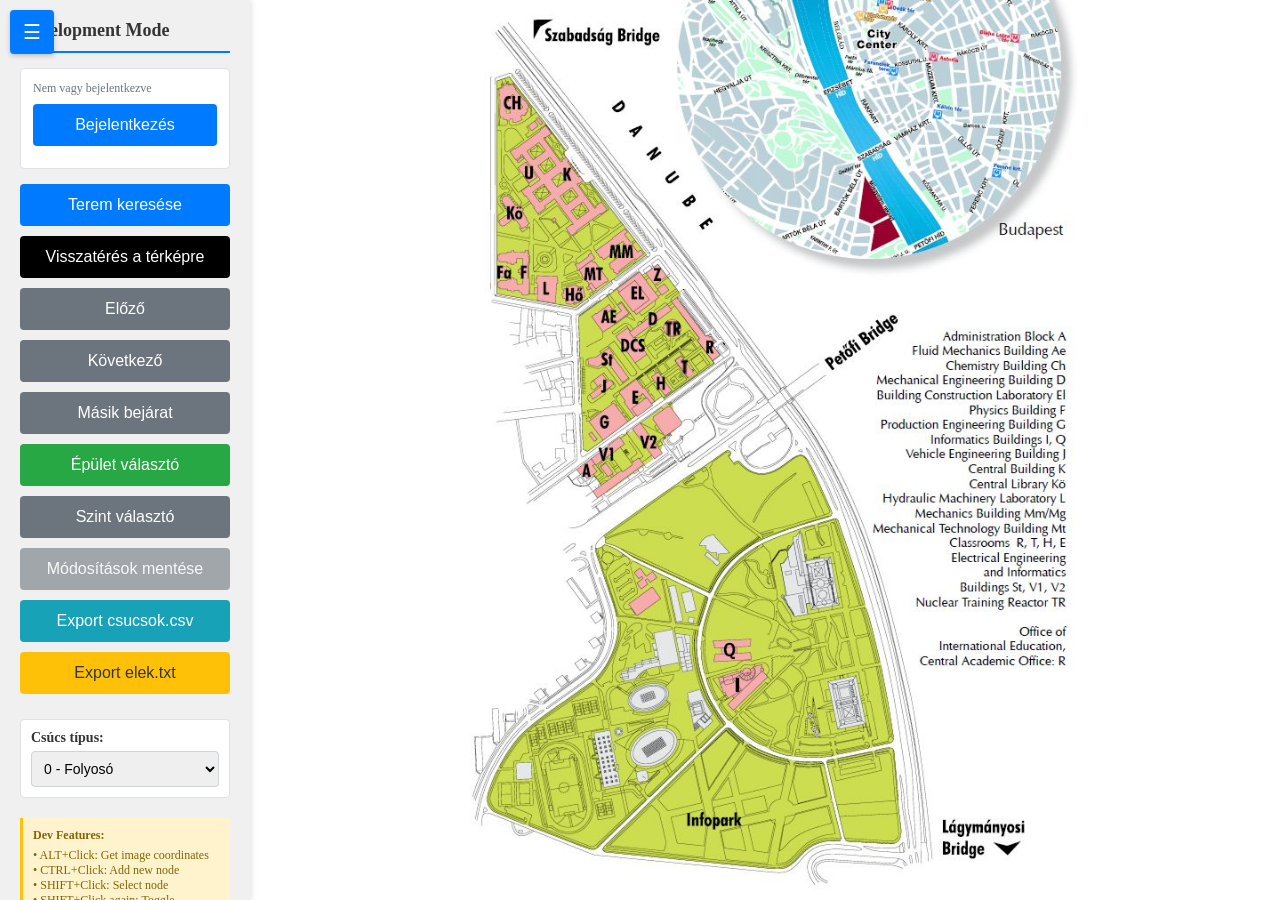
==== dev.html @ 876621e4 "Unify floor selection, preserve navigation; path drawing zoom/arrows/stairs" ====
<!DOCTYPE html>
<html lang="hu">
<head>
    <meta charset="UTF-8">
    <meta name="viewport" content="width=device-width, initial-scale=1.0, maximum-scale=1.0, user-scalable=no">
    <title>BME Find - Development UI</title>
    <link rel="stylesheet" href="styles.css">
    <link rel="stylesheet" href="dev.css">
</head>
<body>
    <button class="menu-toggle" id="menuToggle">&#9776;</button>
    <button class="floating-btn search-btn" id="searchArrow"><img src="magnifier.svg" alt="Keresés" class="btn-icon"></button>
    <button class="floating-btn map-btn" id="mapArrow"><img src="map.svg" alt="Vissza a térképre" class="btn-icon"></button>
    <button class="floating-btn prev-btn" id="prevArrow"><img src="arrow.svg" alt="Előző" class="btn-icon flip-x"></button>
    <button class="floating-btn next-btn" id="nextArrow"><img src="arrow.svg" alt="Következő" class="btn-icon"></button>
    <button class="floating-btn door-btn" id="doorArrow"><img src="door.svg" alt="Másik bejárat" class="btn-icon"></button>
    <div id="sidebar">
        <h2>Development Mode</h2>

        <div id="authStatus" class="auth-status">
            <span id="authStatusText">Nem vagy bejelentkezve</span>
            <button id="loginButton" class="btn-small btn-login">Bejelentkezés</button>
            <button id="logoutButton" class="btn-small btn-logout" style="display: none;">Kijelentkezés</button>
        </div>

        <button id="searchButton" class="primary">Terem keresése</button>
        <button id="returnButton" class="disabled" disabled>Visszatérés a térképre</button>
        <button id="prevButton" class="disabled" disabled>Előző</button>
        <button id="nextButton" class="disabled" disabled>Következő</button>
        <button id="doorButton" class="disabled" disabled>Másik bejárat</button>
        <button id="buildingSelector" class="primary btn-success">Épület választó</button>
        <button id="floorSelector" class="disabled" disabled>Szint választó</button>
        <button id="saveToDatabase" class="primary btn-danger">Módosítások mentése</button>
        <button id="exportNodes" class="primary btn-info">Export csucsok.csv</button>
        <button id="exportEdges" class="primary btn-warning">Export elek.txt</button>

        <div class="node-type-selector">
            <label>Csúcs típus:</label>
            <select id="nodeTypeSelector">
                <option value="0">0 - Folyosó</option>
                <option value="1">1 - Terem</option>
                <option value="2">2 - Ajtó</option>
            </select>
        </div>

        <div class="dev-info">
            <strong>Dev Features:</strong>
            • ALT+Click: Get image coordinates<br>
            • CTRL+Click: Add new node<br>
            • SHIFT+Click: Select node<br>
            • SHIFT+Click again: Toggle connection<br>
            • CTRL+Click on selected node: Delete node<br>
            • Check browser console for logs
        </div>
    </div>
    <canvas id="canvas"></canvas>
    <div id="floorQuickButtons" class="floor-quick-buttons" aria-label="Szint gyorsválasztó"></div>
    
    <!-- Building Selector Modal -->
	    <div id="buildingModal" class="modal">
	        <div class="modal-content">
	            <div class="modal-header">
	                <h3>Épület választó</h3>
	                <span class="close" data-modal="buildingModal">&times;</span>
	            </div>
	            <input id="buildingSearch" class="modal-search" type="text" placeholder="Keresés épületre..." autocomplete="off">
	            <ul id="buildingList" class="building-list">
	                <!-- Buildings will be populated here -->
	            </ul>
	        </div>
	    </div>

    <!-- Floor Selector Modal -->
	    <div id="floorModal" class="modal">
	        <div class="modal-content">
	            <div class="modal-header">
	                <h3>Szint választó</h3>
	                <span class="close" data-modal="floorModal">&times;</span>
	            </div>
	            <input id="floorSearch" class="modal-search" type="text" placeholder="Keresés szintre..." autocomplete="off">
	            <ul id="floorList" class="building-list">
	                <!-- Floors will be populated here -->
	            </ul>
	        </div>
	    </div>
    
    <!-- Door Selection Modal -->
    <div id="doorModal" class="modal">
        <div class="modal-content room-search-content">
            <div class="modal-header">
                <h3>Bejárat választó</h3>
                <span class="close" data-modal="doorModal">&times;</span>
            </div>
            <ul id="doorList" class="door-list"></ul>
        </div>
    </div>

    <!-- Export CSV Modal -->
    <div id="exportModal" class="modal">
        <div class="modal-content">
            <div class="modal-header">
                <h3>Csucsok CSV Export</h3>
                <span class="close" data-modal="exportModal">&times;</span>
            </div>
            <textarea id="exportTextarea" readonly></textarea>
            <button id="copyButton">Másolás vágólapra</button>
        </div>
    </div>

    <!-- Login Modal -->
    <div id="loginModal" class="modal">
        <div class="modal-content modal-small">
            <div class="modal-header">
                <h3>Bejelentkezés</h3>
                <span class="close" data-modal="loginModal">&times;</span>
            </div>
            <form id="loginForm">
                <div class="form-group">
                    <label for="loginUsername">Felhasználónév:</label>
                    <input type="text" id="loginUsername" required autocomplete="username">
                </div>
                <div class="form-group">
                    <label for="loginPassword">Jelszó:</label>
                    <input type="password" id="loginPassword" required autocomplete="current-password">
                </div>
                <div id="loginError" class="error-message" style="display: none;"></div>
                <button type="submit" class="btn-primary">Bejelentkezés</button>
            </form>
        </div>
    </div>

    <!-- Save Result Modal -->
    <div id="saveResultModal" class="modal">
        <div class="modal-content modal-small">
            <div class="modal-header" id="saveResultHeader">
                <h3 id="saveResultTitle">Mentés eredménye</h3>
                <span class="close" data-modal="saveResultModal">&times;</span>
            </div>
            <div id="saveResultMessage" class="save-result-message"></div>
            <button onclick="document.getElementById('saveResultModal').style.display='none'" class="btn-primary">OK</button>
        </div>
    </div>

    <!-- Room Search Modal -->
    <div id="roomSearchModal" class="modal">
        <div class="modal-content room-search-content">
            <div class="modal-header">
                <h3>Terem keresése</h3>
                <span class="close" data-modal="roomSearchModal">&times;</span>
            </div>
            <input id="roomSearchInput" class="modal-search" type="text" placeholder="Keresés teremre..." autocomplete="off">
            <div id="roomSearchHint" class="modal-hint">Kezdj el gépelni (min. 1 karakter)...</div>
            <div id="roomSearchList" class="virtual-list" role="listbox" aria-label="Találatok"></div>
        </div>
    </div>

    <!-- Save Confirm Modal -->
    <div id="saveConfirmModal" class="modal">
        <div class="modal-content modal-small">
            <div class="modal-header warning" id="saveConfirmHeader">
                <h3>Mentés megerősítése</h3>
                <span class="close" data-modal="saveConfirmModal">&times;</span>
            </div>
            <div id="saveConfirmMessage" class="save-result-message"></div>
            <div class="confirm-buttons">
                <button id="saveConfirmCancel" type="button" class="btn-primary btn-danger">Mégse</button>
                <button id="saveConfirmOk" type="button" class="btn-primary btn-success">Mentés</button>
            </div>
        </div>
    </div>

    <script src="priority_queue.js"></script>
    <script src="api-client.js"></script>
    <script src="app.js"></script>
    <script src="dev.js"></script>
</body>
</html>
---- styles.css ----
/* Base styles */
html, body {
    margin: 0;
    padding: 0;
    width: 100%;
    height: 100%;
}

/* Sidebar */
#sidebar {
    position: fixed;
    left: 0;
    top: 0;
    width: 250px;
    height: 100vh;
    background-color: #f0f0f0;
    padding: 20px;
    box-sizing: border-box;
    z-index: 100;
    box-shadow: 2px 0 5px rgba(0, 0, 0, 0.1);
    overflow-y: auto;
    transition: transform 0.3s ease;
}

#sidebar h2 {
    margin-top: 0;
    color: #333;
    font-size: 18px;
    border-bottom: 2px solid #007bff;
    padding-bottom: 10px;
}

#sidebar button {
    width: 100%;
    padding: 12px 16px;
    font-size: 16px;
    color: white;
    border: none;
    border-radius: 4px;
    cursor: pointer;
    font-weight: 500;
    margin-bottom: 10px;
}

#sidebar button.primary {
    background-color: #007bff;
}

#sidebar button.primary:hover {
    background-color: #0056b3;
}

#sidebar button.btn-success {
    background-color: #28a745;
}

#sidebar button.btn-success:hover {
    background-color: #218838;
}

#sidebar button.btn-black {
    background-color: #000;
}

#sidebar button.btn-black:hover {
    background-color: #222;
}

#sidebar button.secondary, #sidebar button.disabled {
    background-color: #6c757d;
}

#sidebar button.secondary:hover {
    background-color: #5a6268;
}

#sidebar button.disabled {
    cursor: default;
}

#sidebar button.disabled:hover {
    background-color: #6c757d;
}

/* Canvas - dimensions controlled by JS */
#canvas {
    display: block;
    position: absolute;
    top: 0;
    right: 0;
    margin: 0;
    padding: 0;
}

/* Sidebar hidden state */
#sidebar.hidden {
    transform: translateX(-100%);
}

/* Menu toggle button - always visible */
.menu-toggle {
    display: flex;
    align-items: center;
    justify-content: center;
    position: fixed;
    top: 10px;
    left: 10px;
    z-index: 200;
    background-color: #007bff;
    color: white;
    border: none;
    border-radius: 4px;
    width: 44px;
    height: 44px;
    padding: 0;
    font-size: 20px;
    cursor: pointer;
    box-shadow: 0 2px 5px rgba(0, 0, 0, 0.2);
}

.menu-toggle:hover {
    background-color: #0056b3;
}

/* Floating buttons - shown when sidebar hidden */
.floating-btn {
    display: none;
    position: fixed;
    left: 10px;
    z-index: 200;
    border: none;
    border-radius: 4px;
    width: 44px;
    height: 44px;
    padding: 0;
    cursor: pointer;
    box-shadow: 0 2px 5px rgba(0, 0, 0, 0.2);
}

.floating-btn.visible {
    display: flex;
    align-items: center;
    justify-content: center;
}

.floating-btn.disabled {
    background-color: #6c757d !important;
    cursor: default;
}

.floating-btn.disabled:hover {
    background-color: #6c757d !important;
}

/* Floor quick selector (top-right) */
.floor-quick-buttons {
    position: fixed;
    top: 10px;
    right: 10px;
    z-index: 90; /* behind the sidebar */
    display: flex;
    flex-direction: column;
    gap: 6px;
}

.floor-control-btn {
    width: 44px;
    height: 44px;
    border: none;
    border-radius: 8px;
    background-color: #007bff;
    color: white;
    font-weight: 700;
    cursor: pointer;
    box-shadow: 0 2px 5px rgba(0, 0, 0, 0.2);
    display: flex;
    align-items: center;
    justify-content: center;
    padding: 0;
    user-select: none;
}

.floor-control-btn:hover {
    background-color: #0056b3;
}

.floor-control-btn.indicator {
    background-color: #28a745;
}

.floor-control-btn.indicator:hover {
    background-color: #218838;
}

.floor-control-btn.disabled,
.floor-control-btn:disabled {
    background-color: #6c757d !important;
    cursor: default;
    box-shadow: none;
}

.floor-control-btn svg {
    width: 20px;
    height: 20px;
    fill: currentColor;
}

.btn-icon {
    width: 24px;
    height: 24px;
    filter: brightness(0) invert(1);
}

.flip-x {
    transform: scaleX(-1);
}

.sidebar-btn-icon {
    width: 18px;
    height: 18px;
    margin-right: 10px;
    vertical-align: middle;
    filter: brightness(0) invert(1);
}

/* Search button - under menu toggle */
.search-btn {
    top: 60px;
    background-color: #007bff;
}

.search-btn:hover {
    background-color: #0056b3;
}

/* Map button - back to map */
.map-btn {
    top: 114px;
    background-color: #000;
}

.map-btn:hover {
    background-color: #222;
}

/* Next arrow button */
.next-btn {
    top: 222px;
    background-color: #007bff;
}

.next-btn:hover {
    background-color: #0056b3;
}

.prev-btn {
    top: 168px;
    background-color: #007bff;
}

.prev-btn:hover {
    background-color: #0056b3;
}

/* Door button */
.door-btn {
    top: 276px;
    background-color: #28a745;
}

.door-btn:hover {
    background-color: #218838;
}

/* Door list in modal */
.door-list {
    list-style: none;
    padding: 0;
    margin: 0;
}

.door-item {
    padding: 12px 16px;
    margin: 8px 0;
    background-color: #f8f9fa;
    border: 1px solid #dee2e6;
    border-radius: 4px;
    cursor: pointer;
    transition: all 0.2s;
}

.door-item:hover {
    background-color: #007bff;
    color: white;
    border-color: #007bff;
}

.door-item.current {
    background-color: #28a745;
    color: white;
    border-color: #28a745;
}

.door-item.current:hover {
    background-color: #218838;
    border-color: #218838;
}

.door-item .door-name {
    font-weight: bold;
}

.door-item .door-distance {
    font-size: 12px;
    color: #6c757d;
    margin-top: 4px;
}

.door-item:hover .door-distance,
.door-item.current .door-distance {
    color: rgba(255, 255, 255, 0.8);
}

/* Modal styles */
.modal {
    display: none;
    position: fixed;
    z-index: 1000;
    left: 0;
    top: 0;
    width: 100%;
    height: 100%;
    background-color: rgba(0, 0, 0, 0.5);
}

.modal-content {
    background-color: #fefefe;
    margin: 5% auto;
    padding: 20px;
    border: 1px solid #888;
    border-radius: 8px;
    width: 80%;
    max-width: 600px;
    max-height: 80vh;
    overflow-y: auto;
    box-sizing: border-box;
}

.modal-header {
    display: flex;
    justify-content: space-between;
    align-items: center;
    margin-bottom: 20px;
    padding-bottom: 10px;
    border-bottom: 2px solid #007bff;
}

.modal-header h3 {
    margin: 0;
    color: #333;
}

.modal-search {
    width: 100%;
    padding: 10px;
    border: 2px solid #ddd;
    border-radius: 6px;
    font-size: 16px;
    margin-bottom: 10px;
    box-sizing: border-box;
}

.modal-search:focus {
    outline: none;
    border-color: #007bff;
    box-shadow: 0 0 0 3px rgba(0, 123, 255, 0.25);
}

/* Building/Floor selector list */
.building-list {
    list-style: none;
    padding: 0;
    margin: 0;
}

.building-item {
    padding: 12px 16px;
    margin: 8px 0;
    background-color: #f8f9fa;
    border: 1px solid #dee2e6;
    border-radius: 4px;
    cursor: pointer;
    transition: all 0.2s;
}

.building-item.top-match {
    background-color: #e2e6ea;
    border-color: #ced4da;
}

.building-item.current {
    background-color: #28a745;
    color: white;
    border-color: #28a745;
}

.building-item.current .building-file {
    color: rgba(255, 255, 255, 0.8);
}

.building-item.current.top-match {
    background-color: #218838;
    color: white;
    border-color: #218838;
}

.building-item.current.top-match .building-file {
    color: rgba(255, 255, 255, 0.8);
}

/* Hover (blue) should override every state */
.building-item:hover,
.building-item.top-match:hover,
.building-item.current:hover,
.building-item.current.top-match:hover {
    background-color: #007bff;
    color: white;
    border-color: #007bff;
}

.building-item:hover .building-file,
.building-item.top-match:hover .building-file,
.building-item.current:hover .building-file,
.building-item.current.top-match:hover .building-file {
    color: rgba(255, 255, 255, 0.8);
}

.building-item .building-name {
    font-weight: bold;
    font-size: 16px;
}

.building-item .building-file {
    font-size: 12px;
    color: #6c757d;
    margin-top: 4px;
}

.modal-hint {
    font-size: 13px;
    color: #6c757d;
    margin-bottom: 10px;
}

.virtual-list {
    overflow: auto;
    border: 1px solid #ddd;
    border-radius: 8px;
    background: #fff;
    position: relative;
}

.room-search-content {
    display: flex;
    flex-direction: column;
}

.room-search-content .virtual-list {
    flex: 0 0 auto;
    overflow: visible;
    border: 1px solid #dee2e6;
    border-radius: 10px;
    background: #fff;
    box-shadow: 0 1px 3px rgba(0, 0, 0, 0.08);
}

.virtual-list-spacer {
    position: relative;
    width: 100%;
}


.virtual-list-item {
    position: absolute;
    left: 0;
    right: 0;
    padding: 0 16px;
    border-bottom: 1px solid #eee;
    cursor: pointer;
    box-sizing: border-box;
    background: #f8f9fa;
    display: flex;
    align-items: center;
    white-space: nowrap;
    overflow: hidden;
}

.virtual-list-item.top-match,
.virtual-list-item[aria-selected="true"] {
    background-color: #e2e6ea;
    border-bottom-color: #ced4da;
}

.virtual-list-item:hover,
.virtual-list-item.top-match:hover,
.virtual-list-item[aria-selected="true"]:hover {
    background-color: #007bff;
    color: white;
}

.room-item-name {
    font-weight: bold;
    flex: 1 1 auto;
    overflow: hidden;
    text-overflow: ellipsis;
}

.room-item-meta {
    font-size: 12px;
    color: #6c757d;
    margin-left: 8px;
    flex: 0 0 auto;
}

.virtual-list-item:hover .room-item-meta,
.virtual-list-item.top-match:hover .room-item-meta,
.virtual-list-item[aria-selected="true"]:hover .room-item-meta {
    color: rgba(255, 255, 255, 0.85);
}

.close {
    color: #aaa;
    font-size: 28px;
    font-weight: bold;
    cursor: pointer;
}

.close:hover,
.close:focus {
    color: #000;
}

/* Mobile responsive styles */
@media screen and (max-width: 768px) {
    #sidebar {
        transform: translateX(-100%);
        width: 280px;
    }

    #sidebar.open {
        transform: translateX(0);
    }

    .modal-content {
        width: calc(100vw - 24px);
        margin: 12px auto;
        padding: 15px;
        max-height: calc(100dvh - 24px);
    }

    #sidebar button {
        padding: 14px 16px;
        font-size: 15px;
    }
}

@media screen and (max-width: 480px) {
    #sidebar {
        width: 100%;
    }

    .modal-content {
        width: calc(100vw - 16px);
        margin: 8px auto;
        max-height: calc(100dvh - 16px);
    }

    .modal-header h3 {
        font-size: 16px;
    }
}

@media screen and (max-height: 600px) {
    #sidebar {
        transform: translateX(-100%);
        width: 280px;
    }

    #sidebar.open {
        transform: translateX(0);
    }

    .modal-content {
        width: calc(100vw - 24px);
        margin: 6px auto;
        max-height: calc(100dvh - 12px);
    }
}

@media screen and (max-height: 480px) {
    .modal-content {
        width: calc(100vw - 16px);
        margin: 4px auto;
        max-height: calc(100dvh - 8px);
    }
}
---- dev.css ----
/* Dev-specific styles */

/* Dev button color variations */
#sidebar button.btn-success {
    background-color: #28a745;
}

#sidebar button.btn-success:hover {
    background-color: #218838;
}

#sidebar button.btn-danger {
    background-color: #dc3545;
}

#sidebar button.btn-danger:hover {
    background-color: #c82333;
}

#sidebar button.btn-info {
    background-color: #17a2b8;
}

#sidebar button.btn-info:hover {
    background-color: #138496;
}

#sidebar button.btn-warning {
    background-color: #ffc107;
    color: #333;
}

#sidebar button.btn-warning:hover {
    background-color: #e0a800;
}

/* Dev info box */
#sidebar .dev-info {
    margin-top: 20px;
    padding: 10px;
    background-color: #fff3cd;
    border-left: 3px solid #ffc107;
    font-size: 12px;
    color: #856404;
}

#sidebar .dev-info strong {
    display: block;
    margin-bottom: 5px;
}

/* Node type selector */
.node-type-selector {
    margin: 15px 0;
    padding: 10px;
    background-color: white;
    border-radius: 4px;
    border: 1px solid #dee2e6;
}

.node-type-selector label {
    display: block;
    margin-bottom: 5px;
    font-weight: bold;
    color: #333;
    font-size: 14px;
}

.node-type-selector select {
    width: 100%;
    padding: 8px;
    border: 1px solid #ced4da;
    border-radius: 4px;
    font-size: 14px;
    cursor: pointer;
}

/* Building list */
.building-list {
    list-style: none;
    padding: 0;
    margin: 0;
}

.modal-search {
    width: 100%;
    box-sizing: border-box;
    padding: 10px 12px;
    margin: 0 0 12px 0;
    border: 1px solid #ced4da;
    border-radius: 6px;
    font-size: 14px;
}

.modal-search:focus {
    outline: none;
    border-color: #007bff;
    box-shadow: 0 0 0 2px rgba(0, 123, 255, 0.25);
}

.building-item {
    padding: 12px 16px;
    margin: 8px 0;
    background-color: #f8f9fa;
    border: 1px solid #dee2e6;
    border-radius: 4px;
    cursor: pointer;
    transition: all 0.2s;
}

.building-item.top-match {
    background-color: #e2e6ea;
    border-color: #ced4da;
}

.building-item.current {
    background-color: #28a745;
    color: white;
    border-color: #28a745;
}

.building-item.current .building-file {
    color: rgba(255, 255, 255, 0.8);
}

.building-item.current.top-match {
    background-color: #218838;
    color: white;
    border-color: #218838;
}

.building-item.current.top-match .building-file {
    color: rgba(255, 255, 255, 0.8);
}

/* Hover (blue) should override every state */
.building-item:hover,
.building-item.top-match:hover,
.building-item.current:hover,
.building-item.current.top-match:hover {
    background-color: #007bff;
    color: white;
    border-color: #007bff;
}

.building-item:hover .building-file,
.building-item.top-match:hover .building-file,
.building-item.current:hover .building-file,
.building-item.current.top-match:hover .building-file {
    color: rgba(255, 255, 255, 0.8);
}

.building-item .building-name {
    font-weight: bold;
    font-size: 16px;
}

.building-item .building-file {
    font-size: 12px;
    color: #6c757d;
    margin-top: 4px;
}

.building-item:hover .building-file {
    color: rgba(255, 255, 255, 0.8);
}

/* Export textarea */
#exportTextarea {
    width: 100%;
    height: 400px;
    font-family: 'Courier New', monospace;
    font-size: 12px;
    padding: 10px;
    border: 1px solid #dee2e6;
    border-radius: 4px;
    resize: vertical;
    box-sizing: border-box;
}

#copyButton {
    margin-top: 10px;
    padding: 10px 20px;
    background-color: #28a745;
    color: white;
    border: none;
    border-radius: 4px;
    cursor: pointer;
    font-weight: 500;
}

#copyButton:hover {
    background-color: #218838;
}

/* Auth status in sidebar */
.auth-status {
    padding: 12px;
    margin-bottom: 15px;
    background-color: #fff;
    border-radius: 4px;
    border: 1px solid #dee2e6;
}

#authStatusText {
    display: block;
    font-size: 12px;
    color: #6c757d;
    margin-bottom: 8px;
}

.auth-status.authenticated #authStatusText {
    color: #28a745;
}

.btn-small {
    padding: 6px 12px;
    font-size: 12px;
    border: none;
    border-radius: 4px;
    cursor: pointer;
    margin-right: 5px;
}

.btn-login {
    background-color: #007bff;
    color: white;
}

.btn-login:hover {
    background-color: #0056b3;
}

.btn-logout {
    background-color: #dc3545;
    color: white;
}

.btn-logout:hover {
    background-color: #c82333;
}

/* Login form styles */
.modal-small {
    max-width: 400px;
}

/* Floor quick selector (top-right) - aligned with main UI */
.floor-quick-buttons {
    z-index: 90; /* behind the sidebar */
}

.form-group {
    margin-bottom: 15px;
}

.form-group label {
    display: block;
    margin-bottom: 5px;
    font-weight: bold;
    color: #333;
    font-size: 14px;
}

.form-group input {
    width: 100%;
    padding: 10px;
    border: 1px solid #ced4da;
    border-radius: 4px;
    font-size: 14px;
    box-sizing: border-box;
}

.form-group input:focus {
    outline: none;
    border-color: #007bff;
    box-shadow: 0 0 0 2px rgba(0, 123, 255, 0.25);
}

.error-message {
    padding: 10px;
    margin-bottom: 15px;
    background-color: #f8d7da;
    border: 1px solid #f5c6cb;
    border-radius: 4px;
    color: #721c24;
    font-size: 14px;
}

.btn-primary {
    width: 100%;
    padding: 10px;
    background-color: #007bff;
    color: white;
    border: none;
    border-radius: 4px;
    cursor: pointer;
    font-size: 14px;
    font-weight: 500;
}

.btn-primary:hover {
    background-color: #0056b3;
}

.btn-primary.btn-success {
    background-color: #28a745;
}

.btn-primary.btn-success:hover {
    background-color: #218838;
}

.btn-primary.btn-danger {
    background-color: #dc3545;
}

.btn-primary.btn-danger:hover {
    background-color: #c82333;
}

/* Disabled save button */
#saveToDatabase.no-permissions {
    background-color: #6c757d !important;
    cursor: not-allowed;
    opacity: 0.6;
}

#saveToDatabase.no-permissions:hover {
    background-color: #6c757d !important;
}

/* Save result modal */
.save-result-message {
    padding: 15px;
    white-space: pre-line;
    font-size: 14px;
    line-height: 1.5;
}

.confirm-buttons {
    display: flex;
    justify-content: center;
    gap: 10px;
    padding: 0 15px 15px 15px;
    margin-top: 10px;
}

.confirm-buttons button {
    width: auto;
    min-width: 110px;
    padding: 10px 14px;
}

.modal-header.success {
    border-bottom-color: #28a745;
}

.modal-header.warning {
    border-bottom-color: #ffc107;
}

.modal-header.error {
    border-bottom-color: #dc3545;
}

/* Mobile responsive adjustments for dev UI */
@media screen and (max-width: 768px) {
    #sidebar .dev-info {
        font-size: 11px;
        padding: 8px;
    }

    .building-item {
        padding: 14px 16px;
    }

    #exportTextarea {
        height: 300px;
        font-size: 11px;
    }
}

@media screen and (max-width: 480px) {
    #exportTextarea {
        height: 250px;
    }

    .building-item .building-name {
        font-size: 15px;
    }
}
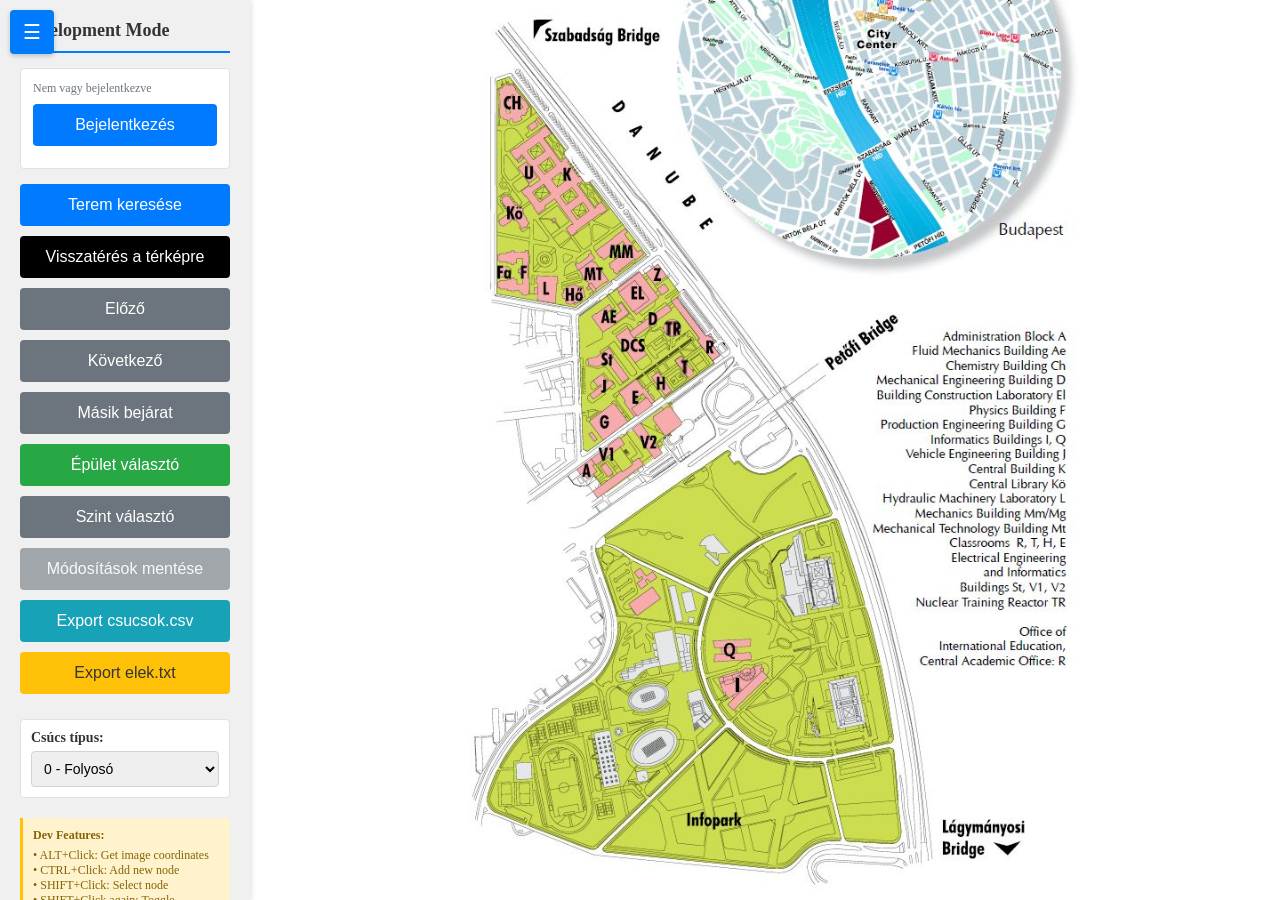
==== commit 238b496d: "JS kód letisztítva, feldarabolva" ====
--- a/dev.html
+++ b/dev.html
@@ -170,6 +170,7 @@
     </div>
 
     <script src="priority_queue.js"></script>
+    <script src="globals.js"></script>
     <script src="api-client.js"></script>
     <script src="app.js"></script>
     <script src="dev.js"></script>
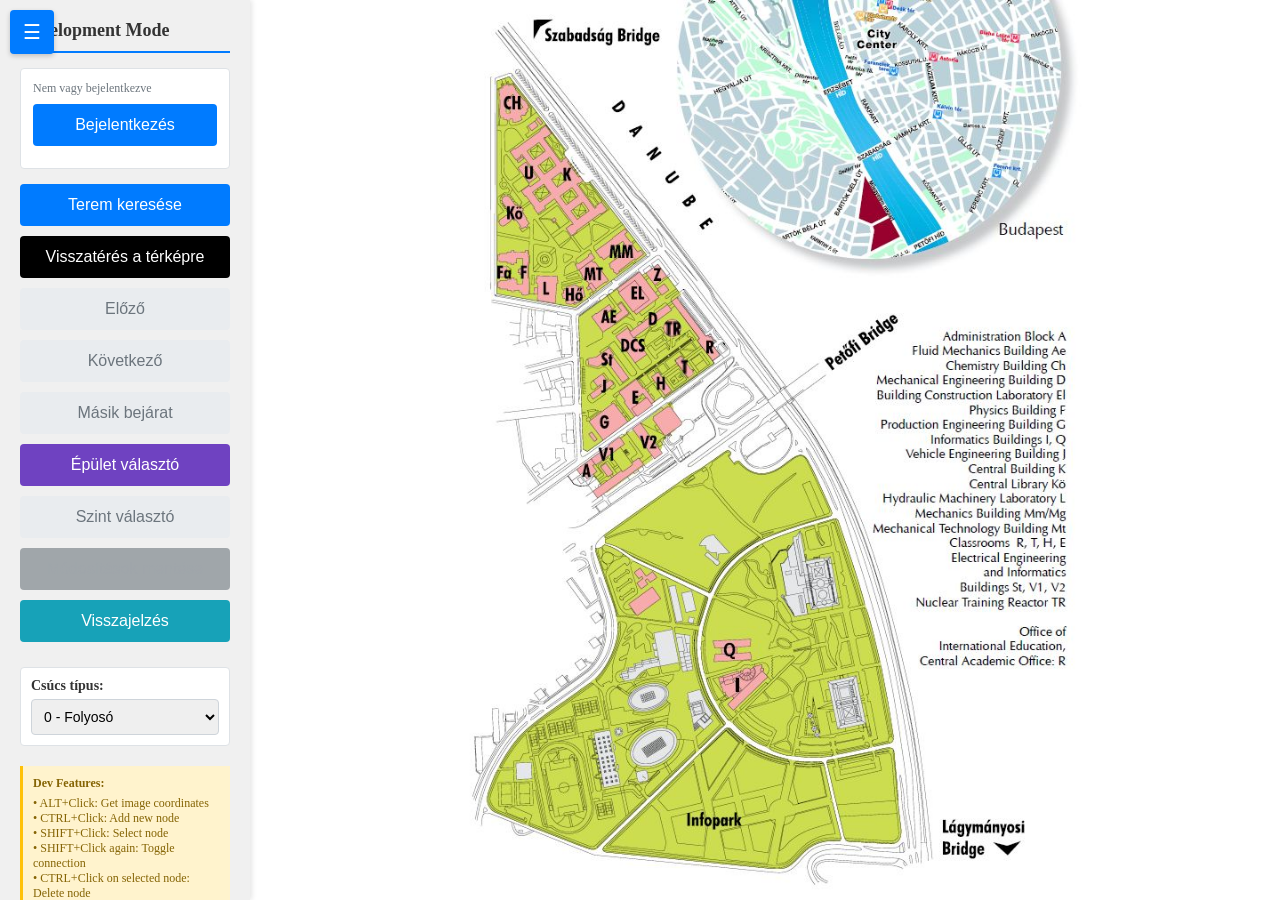
==== commit e8c545a4: "UI: clearer disabled buttons + loader overlay" ====
--- a/dev.html
+++ b/dev.html
@@ -6,6 +6,46 @@
     <title>BME Find - Development UI</title>
     <link rel="stylesheet" href="styles.css">
     <link rel="stylesheet" href="dev.css">
+    <style>
+        .loading-overlay {
+            position: fixed;
+            top: 0;
+            left: 0;
+            right: 0;
+            bottom: 0;
+            background: rgba(211, 211, 211, 0.6);
+            display: flex;
+            align-items: center;
+            justify-content: center;
+            z-index: 95; /* above canvas, below sidebar */
+            pointer-events: none;
+        }
+
+        .loading-overlay:not(.active) {
+            opacity: 0;
+            visibility: hidden;
+            transition: opacity 120ms ease, visibility 0s linear 120ms;
+        }
+
+        .loading-overlay.active {
+            opacity: 1;
+            visibility: visible;
+            transition: opacity 120ms ease;
+        }
+
+        .loading-spinner {
+            width: 64px;
+            height: 64px;
+            border-radius: 50%;
+            border: 6px solid rgba(255, 255, 255, 0.55);
+            border-top-color: rgba(255, 255, 255, 0.95);
+            animation: bmefind-spin 0.9s linear infinite;
+        }
+
+        @keyframes bmefind-spin {
+            to { transform: rotate(360deg); }
+        }
+    </style>
 </head>
 <body>
     <button class="menu-toggle" id="menuToggle">&#9776;</button>
@@ -31,8 +71,7 @@
         <button id="buildingSelector" class="primary btn-success">Épület választó</button>
         <button id="floorSelector" class="disabled" disabled>Szint választó</button>
         <button id="saveToDatabase" class="primary btn-danger">Módosítások mentése</button>
-        <button id="exportNodes" class="primary btn-info">Export csucsok.csv</button>
-        <button id="exportEdges" class="primary btn-warning">Export elek.txt</button>
+        <button id="feedbackButton" class="secondary">Visszajelz&#233;s</button>
 
         <div class="node-type-selector">
             <label>Csúcs típus:</label>
@@ -54,6 +93,9 @@
         </div>
     </div>
     <canvas id="canvas"></canvas>
+    <div id="loadingOverlay" class="loading-overlay active" aria-hidden="true">
+        <div class="loading-spinner" aria-hidden="true"></div>
+    </div>
     <div id="floorQuickButtons" class="floor-quick-buttons" aria-label="Szint gyorsválasztó"></div>
     
     <!-- Building Selector Modal -->
@@ -154,6 +196,29 @@
         </div>
     </div>
 
+    <!-- Feedback Modal -->
+    <div id="feedbackModal" class="modal">
+        <div class="modal-content modal-small">
+            <div class="modal-header">
+                <h3>Visszajelz&#233;s k&#252;ld&#233;se</h3>
+                <span class="close" data-modal="feedbackModal">&times;</span>
+            </div>
+            <form id="feedbackForm">
+                <div class="form-group">
+                    <label for="feedbackEmail">E-mail c&#237;m:</label>
+                    <input type="email" id="feedbackEmail" required autocomplete="email" inputmode="email">
+                </div>
+                <div class="form-group">
+                    <label for="feedbackText">Visszajelz&#233;s:</label>
+                    <textarea id="feedbackText" required rows="6"></textarea>
+                </div>
+                <div id="feedbackError" class="error-message" style="display: none;"></div>
+                <div id="feedbackSuccess" class="success-message" style="display: none;"></div>
+                <button type="submit" id="feedbackSubmit" class="btn-primary">K&#252;ld&#233;s</button>
+            </form>
+        </div>
+    </div>
+
     <!-- Save Confirm Modal -->
     <div id="saveConfirmModal" class="modal">
         <div class="modal-content modal-small">
--- a/styles.css
+++ b/styles.css
@@ -58,6 +58,24 @@
     background-color: #218838;
 }
 
+/* Building/Floor selector buttons (distinct from door selector) */
+#sidebar button.btn-selector {
+    background-color: #6f42c1;
+}
+
+#sidebar button.btn-selector:hover {
+    background-color: #59359c;
+}
+
+/* Back-compat: older markup still uses btn-success on selector buttons */
+#sidebar button#buildingSelector {
+    background-color: #6f42c1;
+}
+
+#sidebar button#buildingSelector:hover {
+    background-color: #59359c;
+}
+
 #sidebar button.btn-black {
     background-color: #000;
 }
@@ -66,20 +84,25 @@
     background-color: #222;
 }
 
-#sidebar button.secondary, #sidebar button.disabled {
-    background-color: #6c757d;
+#sidebar button.secondary {
+    background-color: #17a2b8;
 }
 
 #sidebar button.secondary:hover {
-    background-color: #5a6268;
-}
-
-#sidebar button.disabled {
-    cursor: default;
-}
-
-#sidebar button.disabled:hover {
-    background-color: #6c757d;
+    background-color: #138496;
+}
+
+#sidebar button.disabled,
+#sidebar button:disabled {
+    background-color: #e9ecef;
+    color: #6c757d;
+    cursor: not-allowed;
+    box-shadow: none;
+}
+
+#sidebar button.disabled:hover,
+#sidebar button:disabled:hover {
+    background-color: #e9ecef;
 }
 
 /* Canvas - dimensions controlled by JS */
@@ -144,12 +167,17 @@
 }
 
 .floating-btn.disabled {
-    background-color: #6c757d !important;
-    cursor: default;
+    background-color: #e9ecef !important;
+    cursor: not-allowed;
+    box-shadow: none;
 }
 
 .floating-btn.disabled:hover {
-    background-color: #6c757d !important;
+    background-color: #e9ecef !important;
+}
+
+.floating-btn.disabled .btn-icon {
+    filter: grayscale(1) brightness(0.6);
 }
 
 /* Floor quick selector (top-right) */
@@ -194,9 +222,15 @@
 
 .floor-control-btn.disabled,
 .floor-control-btn:disabled {
-    background-color: #6c757d !important;
-    cursor: default;
+    background-color: #e9ecef !important;
+    color: #6c757d;
+    cursor: not-allowed;
     box-shadow: none;
+}
+
+.floor-control-btn.invisible {
+    visibility: hidden;
+    pointer-events: none;
 }
 
 .floor-control-btn svg {
@@ -376,6 +410,76 @@
     box-shadow: 0 0 0 3px rgba(0, 123, 255, 0.25);
 }
 
+.modal-small {
+    max-width: 420px;
+}
+
+.form-group {
+    margin-bottom: 15px;
+}
+
+.form-group label {
+    display: block;
+    margin-bottom: 5px;
+    font-weight: bold;
+    color: #333;
+    font-size: 14px;
+}
+
+.form-group input,
+.form-group textarea {
+    width: 100%;
+    padding: 10px;
+    border: 1px solid #ced4da;
+    border-radius: 4px;
+    font-size: 14px;
+    box-sizing: border-box;
+    resize: vertical;
+}
+
+.form-group input:focus,
+.form-group textarea:focus {
+    outline: none;
+    border-color: #007bff;
+    box-shadow: 0 0 0 2px rgba(0, 123, 255, 0.25);
+}
+
+.error-message {
+    padding: 10px;
+    margin-bottom: 15px;
+    background-color: #f8d7da;
+    border: 1px solid #f5c6cb;
+    border-radius: 4px;
+    color: #721c24;
+    font-size: 14px;
+}
+
+.success-message {
+    padding: 10px;
+    margin-bottom: 15px;
+    background-color: #d4edda;
+    border: 1px solid #c3e6cb;
+    border-radius: 4px;
+    color: #155724;
+    font-size: 14px;
+}
+
+.btn-primary {
+    width: 100%;
+    padding: 10px;
+    background-color: #007bff;
+    color: white;
+    border: none;
+    border-radius: 4px;
+    cursor: pointer;
+    font-size: 14px;
+    font-weight: 500;
+}
+
+.btn-primary:hover {
+    background-color: #0056b3;
+}
+
 /* Building/Floor selector list */
 .building-list {
     list-style: none;
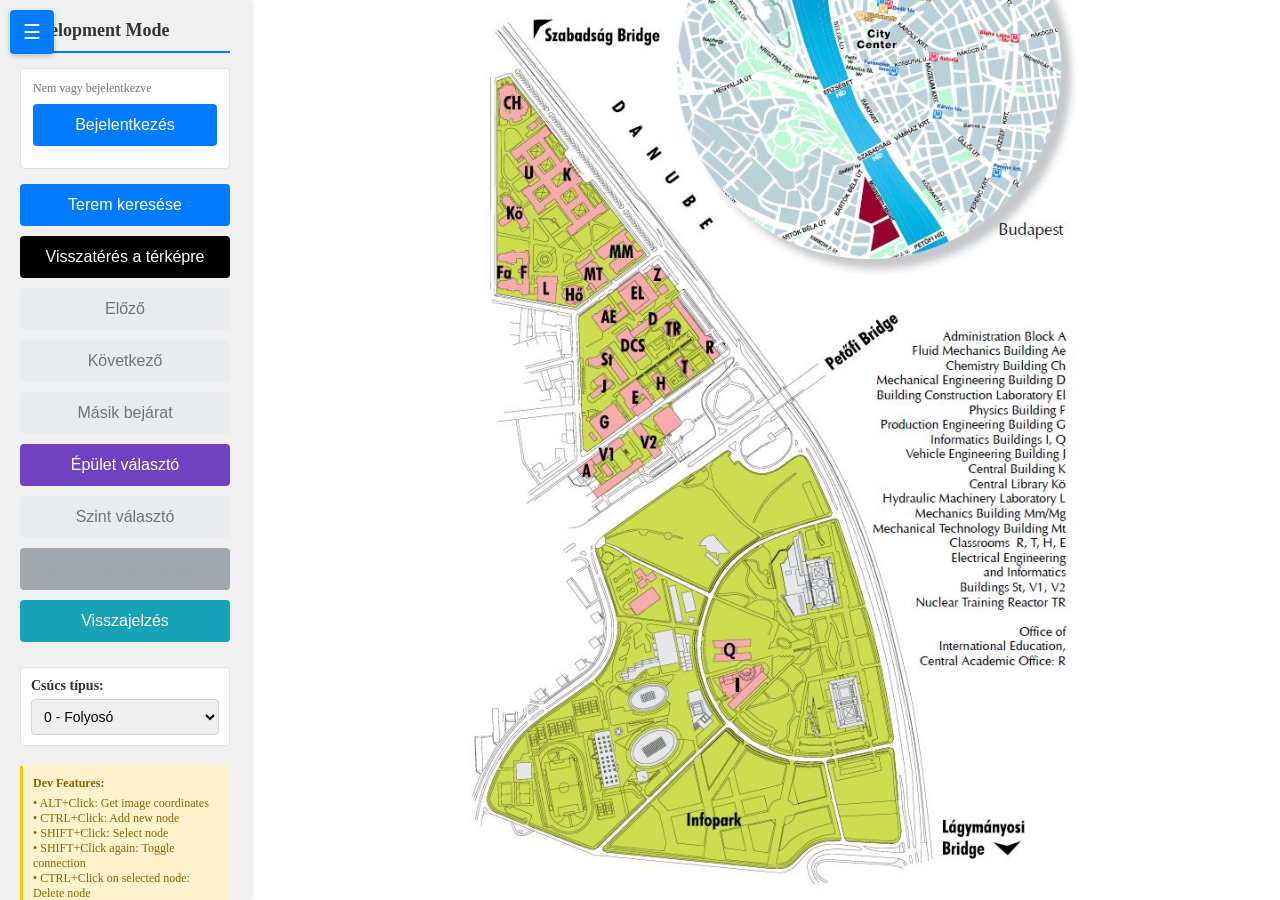
==== commit d1824c7d: "Improve modal viewport handling" ====
--- a/dev.html
+++ b/dev.html
@@ -105,7 +105,7 @@
 	                <h3>Épület választó</h3>
 	                <span class="close" data-modal="buildingModal">&times;</span>
 	            </div>
-	            <input id="buildingSearch" class="modal-search" type="text" placeholder="Keresés épületre..." autocomplete="off">
+	            <input id="buildingSearch" class="modal-search" type="search" placeholder="Keresés épületre..." autocomplete="off">
 	            <ul id="buildingList" class="building-list">
 	                <!-- Buildings will be populated here -->
 	            </ul>
@@ -119,7 +119,7 @@
 	                <h3>Szint választó</h3>
 	                <span class="close" data-modal="floorModal">&times;</span>
 	            </div>
-	            <input id="floorSearch" class="modal-search" type="text" placeholder="Keresés szintre..." autocomplete="off">
+	            <input id="floorSearch" class="modal-search" type="search" placeholder="Keresés szintre..." autocomplete="off">
 	            <ul id="floorList" class="building-list">
 	                <!-- Floors will be populated here -->
 	            </ul>
@@ -190,7 +190,7 @@
                 <h3>Terem keresése</h3>
                 <span class="close" data-modal="roomSearchModal">&times;</span>
             </div>
-            <input id="roomSearchInput" class="modal-search" type="text" placeholder="Keresés teremre..." autocomplete="off">
+            <input id="roomSearchInput" class="modal-search" type="search" placeholder="Keresés teremre..." autocomplete="off">
             <div id="roomSearchHint" class="modal-hint">Kezdj el gépelni (min. 1 karakter)...</div>
             <div id="roomSearchList" class="virtual-list" role="listbox" aria-label="Találatok"></div>
         </div>
--- a/styles.css
+++ b/styles.css
@@ -361,21 +361,26 @@
     position: fixed;
     z-index: 1000;
     left: 0;
-    top: 0;
-    width: 100%;
-    height: 100%;
+    top: var(--bme-vv-offset-top, 0px);
+    width: var(--bme-vv-width, 100%);
+    height: var(--bme-vv-height, 100%);
     background-color: rgba(0, 0, 0, 0.5);
+    flex-direction: column;
+    justify-content: center;
+    align-items: center;
+    padding: 16px;
+    box-sizing: border-box;
 }
 
 .modal-content {
     background-color: #fefefe;
-    margin: 5% auto;
+    margin: 0;
     padding: 20px;
     border: 1px solid #888;
     border-radius: 8px;
-    width: 80%;
+    width: min(600px, 100%);
     max-width: 600px;
-    max-height: 80vh;
+    max-height: min(80vh, calc(var(--bme-vv-height, 100dvh) - 32px));
     overflow-y: auto;
     box-sizing: border-box;
 }
@@ -657,9 +662,8 @@
 
     .modal-content {
         width: calc(100vw - 24px);
-        margin: 12px auto;
         padding: 15px;
-        max-height: calc(100dvh - 24px);
+        max-height: calc(var(--bme-vv-height, 100dvh) - 24px);
     }
 
     #sidebar button {
@@ -675,8 +679,7 @@
 
     .modal-content {
         width: calc(100vw - 16px);
-        margin: 8px auto;
-        max-height: calc(100dvh - 16px);
+        max-height: calc(var(--bme-vv-height, 100dvh) - 16px);
     }
 
     .modal-header h3 {
@@ -696,15 +699,13 @@
 
     .modal-content {
         width: calc(100vw - 24px);
-        margin: 6px auto;
-        max-height: calc(100dvh - 12px);
+        max-height: calc(var(--bme-vv-height, 100dvh) - 12px);
     }
 }
 
 @media screen and (max-height: 480px) {
     .modal-content {
         width: calc(100vw - 16px);
-        margin: 4px auto;
-        max-height: calc(100dvh - 8px);
-    }
-}
+        max-height: calc(var(--bme-vv-height, 100dvh) - 8px);
+    }
+}
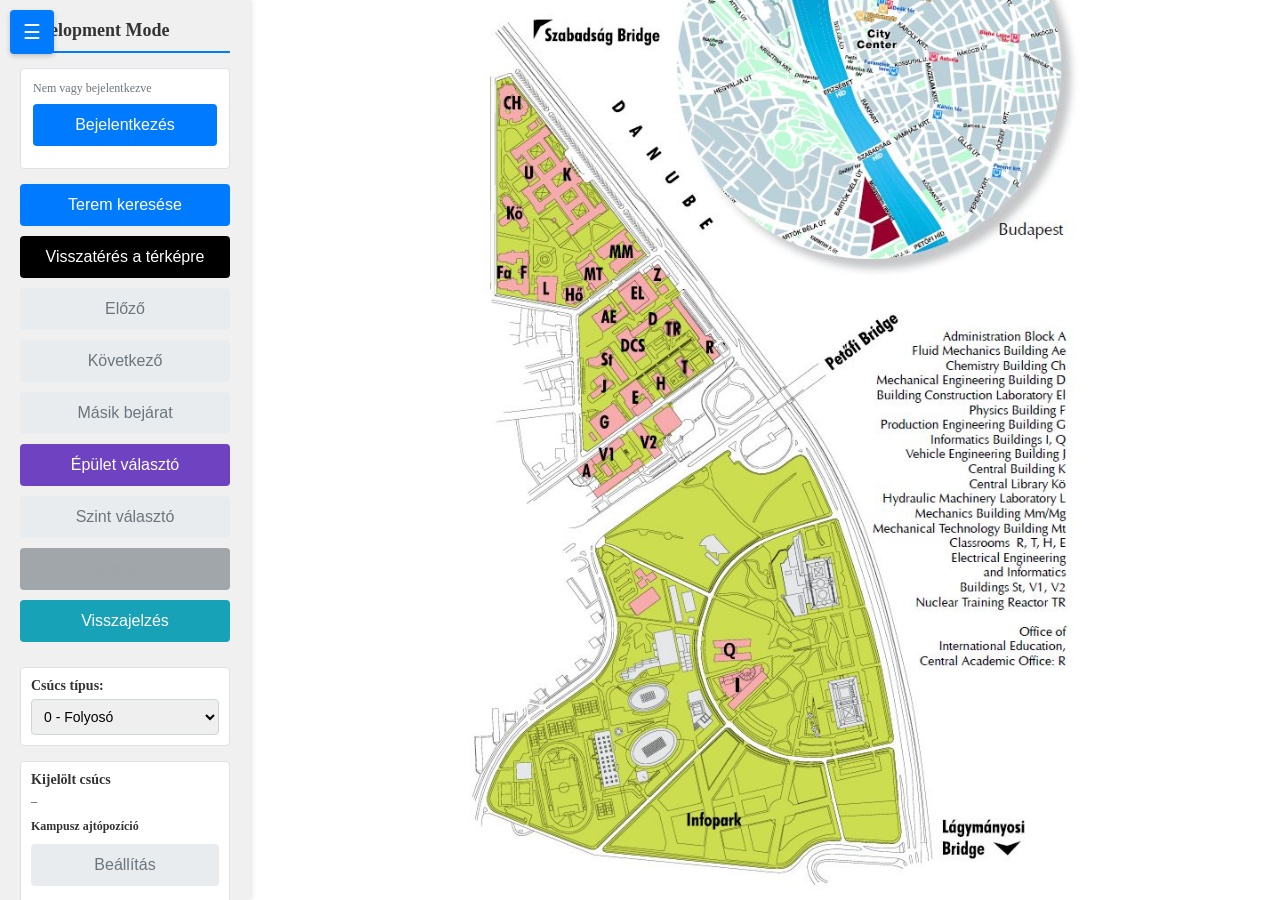
==== commit 459ac304: "Dev: campus door positioning" ====
--- a/dev.html
+++ b/dev.html
@@ -82,13 +82,26 @@
             </select>
         </div>
 
-        <div class="dev-info">
+        <div class="dev-panel" id="doorPositionPanel">
+            <div class="dev-panel-title">Kijelölt csúcs</div>
+            <div class="dev-panel-row" id="selectedNodeSummary">–</div>
+            <div class="dev-panel-row dev-panel-muted" id="selectedNodeCoords"></div>
+            <div class="dev-panel-actions">
+                <div class="dev-panel-actions-title">Kampusz ajtópozíció</div>
+                <button id="pickDoorCampusPos" class="secondary btn-info" disabled>Beállítás</button>
+                <button id="clearDoorCampusPos" class="secondary btn-warning" disabled>Törlés</button>
+            </div>
+            <div class="dev-panel-hint" id="doorCampusPickStatus"></div>
+        </div>
+
+            <div class="dev-info">
             <strong>Dev Features:</strong>
             • ALT+Click: Get image coordinates<br>
             • CTRL+Click: Add new node<br>
             • SHIFT+Click: Select node<br>
             • SHIFT+Click again: Toggle connection<br>
             • CTRL+Click on selected node: Delete node<br>
+            • Door node: "Beállítás" → kattints a kampusztérképre (sárga előnézet) → "Mentés" (ESC: megszakítás)<br>
             • Check browser console for logs
         </div>
     </div>
@@ -179,7 +192,7 @@
                 <span class="close" data-modal="saveResultModal">&times;</span>
             </div>
             <div id="saveResultMessage" class="save-result-message"></div>
-            <button onclick="document.getElementById('saveResultModal').style.display='none'" class="btn-primary">OK</button>
+            <button id="saveResultOk" type="button" class="btn-primary">OK</button>
         </div>
     </div>
 
--- a/dev.css
+++ b/dev.css
@@ -32,6 +32,24 @@
 
 #sidebar button.btn-warning:hover {
     background-color: #e0a800;
+}
+
+/* Ensure disabled buttons stay light gray (override dev color variants) */
+#sidebar button.btn-success:disabled,
+#sidebar button.btn-danger:disabled,
+#sidebar button.btn-info:disabled,
+#sidebar button.btn-warning:disabled {
+    background-color: #e9ecef;
+    color: #6c757d;
+    cursor: not-allowed;
+    box-shadow: none;
+}
+
+#sidebar button.btn-success:disabled:hover,
+#sidebar button.btn-danger:disabled:hover,
+#sidebar button.btn-info:disabled:hover,
+#sidebar button.btn-warning:disabled:hover {
+    background-color: #e9ecef;
 }
 
 /* Dev info box */
@@ -73,6 +91,53 @@
     border-radius: 4px;
     font-size: 14px;
     cursor: pointer;
+}
+
+/* Dev panel (selected node + door tools) */
+.dev-panel {
+    margin: 15px 0;
+    padding: 10px;
+    background-color: white;
+    border-radius: 4px;
+    border: 1px solid #dee2e6;
+}
+
+.dev-panel-title {
+    font-weight: bold;
+    color: #333;
+    font-size: 14px;
+    margin-bottom: 6px;
+}
+
+.dev-panel-row {
+    font-size: 12px;
+    color: #333;
+    word-break: break-word;
+}
+
+.dev-panel-muted {
+    color: #6c757d;
+}
+
+.dev-panel-actions {
+    display: flex;
+    flex-direction: column;
+    gap: 8px;
+    margin-top: 10px;
+}
+
+.dev-panel-actions-title {
+    font-size: 12px;
+    font-weight: 700;
+    color: #333;
+    margin-bottom: 2px;
+}
+
+.dev-panel-hint {
+    margin-top: 8px;
+    font-size: 12px;
+    color: #6c757d;
+    white-space: pre-line;
 }
 
 /* Building list */
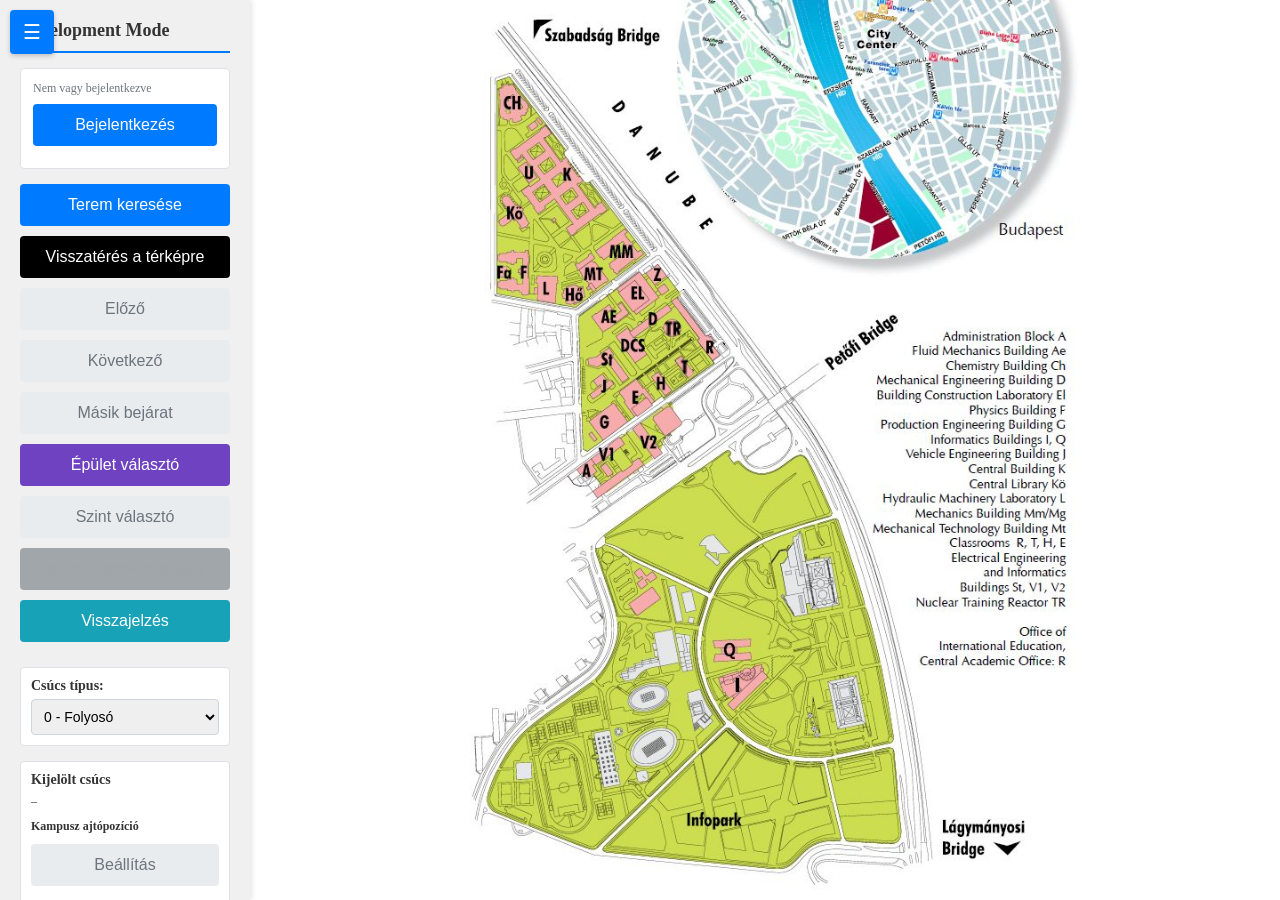
==== commit 037050d5: "Dev: Delete key deletes selected node" ====
--- a/dev.html
+++ b/dev.html
@@ -79,6 +79,8 @@
                 <option value="0">0 - Folyosó</option>
                 <option value="1">1 - Terem</option>
                 <option value="2">2 - Ajtó</option>
+                <option value="3">3 - WC</option>
+                <option value="6">6 - Mikró</option>
             </select>
         </div>
 
@@ -100,7 +102,7 @@
             • CTRL+Click: Add new node<br>
             • SHIFT+Click: Select node<br>
             • SHIFT+Click again: Toggle connection<br>
-            • CTRL+Click on selected node: Delete node<br>
+            • CTRL+Click / DEL on selected node: Delete node<br>
             • Door node: "Beállítás" → kattints a kampusztérképre (sárga előnézet) → "Mentés" (ESC: megszakítás)<br>
             • Check browser console for logs
         </div>
--- a/styles.css
+++ b/styles.css
@@ -118,6 +118,22 @@
 /* Sidebar hidden state */
 #sidebar.hidden {
     transform: translateX(-100%);
+}
+
+/* Mobile sidebar behavior is platform-based (UA), not viewport-width based. */
+html[data-bme-platform="mobile"] #sidebar {
+    transform: translateX(-100%);
+    width: 280px;
+}
+
+html[data-bme-platform="mobile"] #sidebar.open {
+    transform: translateX(0);
+}
+
+@media screen and (max-width: 480px) {
+    html[data-bme-platform="mobile"] #sidebar {
+        width: 100%;
+    }
 }
 
 /* Menu toggle button - always visible */
@@ -651,15 +667,6 @@
 
 /* Mobile responsive styles */
 @media screen and (max-width: 768px) {
-    #sidebar {
-        transform: translateX(-100%);
-        width: 280px;
-    }
-
-    #sidebar.open {
-        transform: translateX(0);
-    }
-
     .modal-content {
         width: calc(100vw - 24px);
         padding: 15px;
@@ -673,10 +680,6 @@
 }
 
 @media screen and (max-width: 480px) {
-    #sidebar {
-        width: 100%;
-    }
-
     .modal-content {
         width: calc(100vw - 16px);
         max-height: calc(var(--bme-vv-height, 100dvh) - 16px);
@@ -688,15 +691,6 @@
 }
 
 @media screen and (max-height: 600px) {
-    #sidebar {
-        transform: translateX(-100%);
-        width: 280px;
-    }
-
-    #sidebar.open {
-        transform: translateX(0);
-    }
-
     .modal-content {
         width: calc(100vw - 24px);
         max-height: calc(var(--bme-vv-height, 100dvh) - 12px);
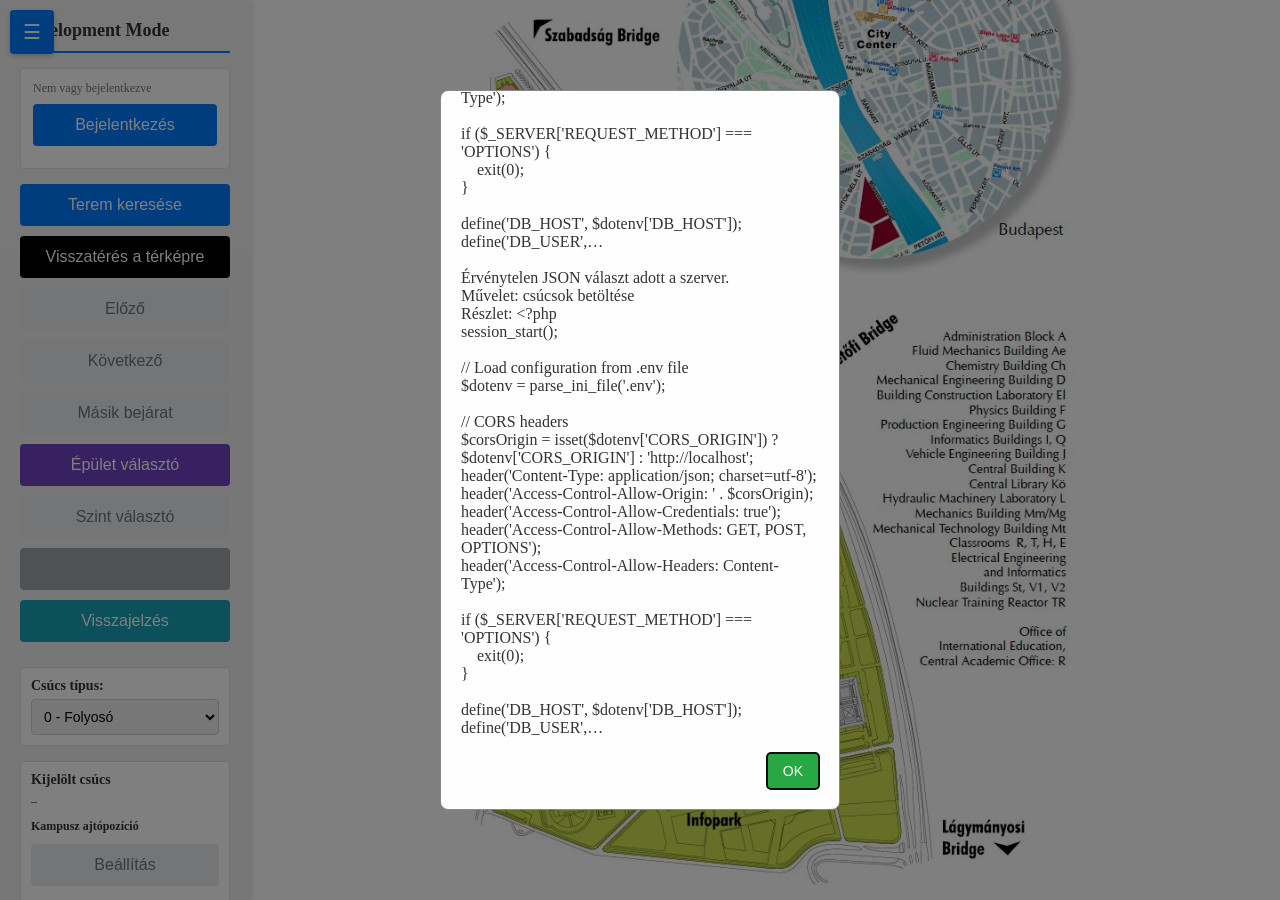
==== commit def04457: "Unify modals, improve error handling" ====
--- a/dev.html
+++ b/dev.html
@@ -152,18 +152,6 @@
         </div>
     </div>
 
-    <!-- Export CSV Modal -->
-    <div id="exportModal" class="modal">
-        <div class="modal-content">
-            <div class="modal-header">
-                <h3>Csucsok CSV Export</h3>
-                <span class="close" data-modal="exportModal">&times;</span>
-            </div>
-            <textarea id="exportTextarea" readonly></textarea>
-            <button id="copyButton">Másolás vágólapra</button>
-        </div>
-    </div>
-
     <!-- Login Modal -->
     <div id="loginModal" class="modal">
         <div class="modal-content modal-small">
@@ -183,18 +171,6 @@
                 <div id="loginError" class="error-message" style="display: none;"></div>
                 <button type="submit" class="btn-primary">Bejelentkezés</button>
             </form>
-        </div>
-    </div>
-
-    <!-- Save Result Modal -->
-    <div id="saveResultModal" class="modal">
-        <div class="modal-content modal-small">
-            <div class="modal-header" id="saveResultHeader">
-                <h3 id="saveResultTitle">Mentés eredménye</h3>
-                <span class="close" data-modal="saveResultModal">&times;</span>
-            </div>
-            <div id="saveResultMessage" class="save-result-message"></div>
-            <button id="saveResultOk" type="button" class="btn-primary">OK</button>
         </div>
     </div>
 
@@ -231,21 +207,6 @@
                 <div id="feedbackSuccess" class="success-message" style="display: none;"></div>
                 <button type="submit" id="feedbackSubmit" class="btn-primary">K&#252;ld&#233;s</button>
             </form>
-        </div>
-    </div>
-
-    <!-- Save Confirm Modal -->
-    <div id="saveConfirmModal" class="modal">
-        <div class="modal-content modal-small">
-            <div class="modal-header warning" id="saveConfirmHeader">
-                <h3>Mentés megerősítése</h3>
-                <span class="close" data-modal="saveConfirmModal">&times;</span>
-            </div>
-            <div id="saveConfirmMessage" class="save-result-message"></div>
-            <div class="confirm-buttons">
-                <button id="saveConfirmCancel" type="button" class="btn-primary btn-danger">Mégse</button>
-                <button id="saveConfirmOk" type="button" class="btn-primary btn-success">Mentés</button>
-            </div>
         </div>
     </div>
 
--- a/styles.css
+++ b/styles.css
@@ -435,6 +435,83 @@
     max-width: 420px;
 }
 
+.bme-modal-body {
+    white-space: pre-wrap;
+    color: #333;
+}
+
+.bme-modal-input input {
+    width: 100%;
+    padding: 10px;
+    border: 1px solid #ced4da;
+    border-radius: 4px;
+    font-size: 14px;
+    box-sizing: border-box;
+}
+
+.bme-modal-input input:focus {
+    outline: none;
+    border-color: #007bff;
+    box-shadow: 0 0 0 2px rgba(0, 123, 255, 0.25);
+}
+
+.bme-modal-actions {
+    display: flex;
+    justify-content: flex-end;
+    gap: 10px;
+    margin-top: 16px;
+}
+
+.bme-modal-actions .btn-primary {
+    width: auto;
+    padding: 10px 16px;
+}
+
+.bme-toast-container {
+    position: fixed;
+    z-index: 2000;
+    left: 50%;
+    bottom: calc(16px + env(safe-area-inset-bottom, 0px));
+    transform: translateX(-50%);
+    display: flex;
+    flex-direction: column;
+    gap: 8px;
+    pointer-events: none;
+}
+
+.bme-toast {
+    pointer-events: none;
+    min-width: min(520px, calc(100vw - 32px));
+    max-width: min(520px, calc(100vw - 32px));
+    background: rgba(0, 0, 0, 0.86);
+    color: #fff;
+    padding: 10px 12px;
+    border-radius: 10px;
+    box-shadow: 0 8px 24px rgba(0, 0, 0, 0.25);
+    font-size: 14px;
+    line-height: 1.25;
+    opacity: 1;
+    transition: opacity 0.2s ease, transform 0.2s ease;
+}
+
+.bme-toast.bme-toast-success {
+    background: rgba(40, 167, 69, 0.92);
+}
+
+.bme-toast.bme-toast-warning {
+    background: rgba(255, 193, 7, 0.92);
+    color: #1b1b1b;
+}
+
+.bme-toast.bme-toast-error {
+    background: rgba(220, 53, 69, 0.92);
+}
+
+.bme-toast-hide {
+    opacity: 0;
+    transform: translateY(6px);
+}
+
 .form-group {
     margin-bottom: 15px;
 }
--- a/dev.css
+++ b/dev.css
@@ -230,34 +230,6 @@
     color: rgba(255, 255, 255, 0.8);
 }
 
-/* Export textarea */
-#exportTextarea {
-    width: 100%;
-    height: 400px;
-    font-family: 'Courier New', monospace;
-    font-size: 12px;
-    padding: 10px;
-    border: 1px solid #dee2e6;
-    border-radius: 4px;
-    resize: vertical;
-    box-sizing: border-box;
-}
-
-#copyButton {
-    margin-top: 10px;
-    padding: 10px 20px;
-    background-color: #28a745;
-    color: white;
-    border: none;
-    border-radius: 4px;
-    cursor: pointer;
-    font-weight: 500;
-}
-
-#copyButton:hover {
-    background-color: #218838;
-}
-
 /* Auth status in sidebar */
 .auth-status {
     padding: 12px;
@@ -440,17 +412,9 @@
         padding: 14px 16px;
     }
 
-    #exportTextarea {
-        height: 300px;
-        font-size: 11px;
-    }
 }
 
 @media screen and (max-width: 480px) {
-    #exportTextarea {
-        height: 250px;
-    }
-
     .building-item .building-name {
         font-size: 15px;
     }
